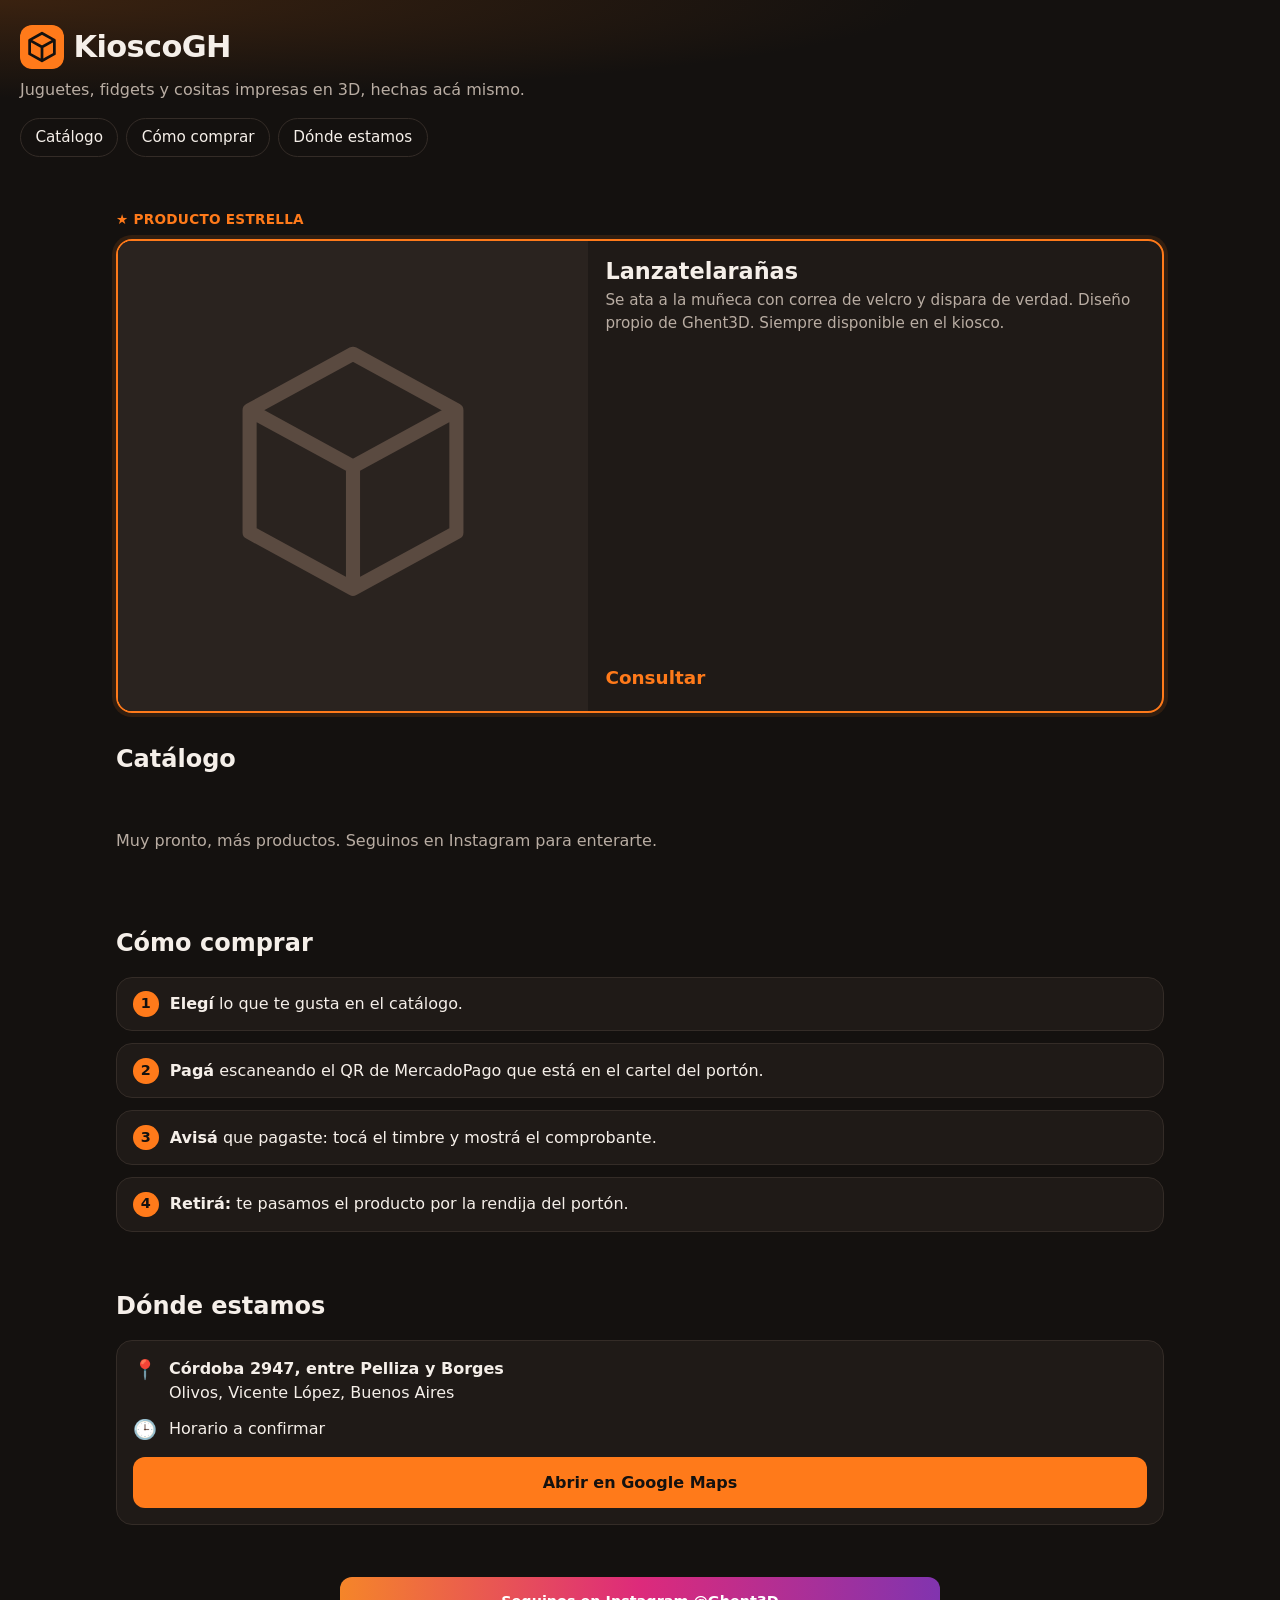
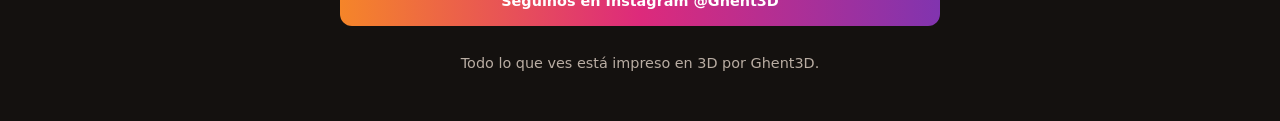
==== index.html @ 47c59bff "Web del catálogo de KioscoGH Co-Authored-By: Claude Opus 5.5 <noreply@anthropic.com> Claude-Session:" ====
<!DOCTYPE html>
<html lang="es-AR">
<head>
  <meta charset="utf-8">
  <meta name="viewport" content="width=device-width, initial-scale=1, viewport-fit=cover">
  <title>KioscoGH · Impresiones 3D en Olivos</title>
  <meta name="description" content="Kiosco de productos impresos en 3D en Córdoba 2947, Olivos. Mirá el catálogo, pagá con QR de MercadoPago y retirá en el momento.">
  <meta name="theme-color" content="#14110f">
  <link rel="icon" href="img/favicon.svg" type="image/svg+xml">
  <link rel="stylesheet" href="css/estilos.css">
</head>
<body>
  <header class="hero">
    <div class="hero__marca">
      <img src="img/favicon.svg" alt="" width="44" height="44">
      <span id="nombre">KioscoGH</span>
    </div>
    <p class="hero__bajada" id="bajada">Juguetes, fidgets y cositas impresas en 3D, hechas acá mismo.</p>
    <p class="aviso" id="aviso" hidden></p>
    <nav class="atajos">
      <a href="#catalogo">Catálogo</a>
      <a href="#comprar">Cómo comprar</a>
      <a href="#donde">Dónde estamos</a>
    </nav>
  </header>

  <main>
    <section id="estrella" class="seccion estrella" hidden>
      <p class="estrella__rotulo">★ Producto estrella</p>
      <div id="estrella-tarjeta"></div>
    </section>

    <section id="catalogo" class="seccion">
      <h2>Catálogo</h2>
      <div class="filtros" id="filtros" role="tablist" aria-label="Filtrar por categoría"></div>
      <div class="grilla" id="grilla">
        <p class="cargando">Cargando productos…</p>
      </div>
    </section>

    <section id="comprar" class="seccion">
      <h2>Cómo comprar</h2>
      <ol class="pasos">
        <li><strong>Elegí</strong> lo que te gusta en el catálogo.</li>
        <li><strong>Pagá</strong> escaneando el QR de MercadoPago que está en el cartel del portón.<span id="alias-linea"></span></li>
        <li><strong>Avisá</strong> que pagaste: tocá el timbre y mostrá el comprobante.</li>
        <li><strong>Retirá:</strong> te pasamos el producto por la rendija del portón.</li>
      </ol>
    </section>

    <section id="donde" class="seccion">
      <h2>Dónde estamos</h2>
      <div class="tarjeta-info">
        <p class="dato"><span class="icono" aria-hidden="true">📍</span><span><strong id="direccion">Córdoba 2947, entre Pelliza y Borges</strong><br><span id="localidad">Olivos, Vicente López, Buenos Aires</span></span></p>
        <p class="dato"><span class="icono" aria-hidden="true">🕒</span><span id="horario">Horario a confirmar</span></p>
        <a class="boton" id="mapa" target="_blank" rel="noopener" href="https://www.google.com/maps/search/?api=1&query=C%C3%B3rdoba%202947%2C%20Olivos%2C%20Buenos%20Aires">Abrir en Google Maps</a>
      </div>
    </section>
  </main>

  <footer class="pie">
    <a class="boton boton--ig" id="instagram" target="_blank" rel="noopener" href="https://instagram.com/Ghent3D">Seguinos en Instagram @<span id="ig-usuario">Ghent3D</span></a>
    <a class="boton boton--wa" id="whatsapp" target="_blank" rel="noopener" hidden>Escribinos por WhatsApp</a>
    <p>Todo lo que ves está impreso en 3D por Ghent3D.</p>
  </footer>

  <script src="js/app.js"></script>
</body>
</html>
---- css/estilos.css ----
:root{
  --fondo:#14110f; --panel:#1f1a17; --borde:#342c27; --texto:#f5efe9; --suave:#b9ada3;
  --naranja:#ff7a1a; --verde:#3ecf8e; --rojo:#ff5a5a; --radio:16px;
}
*{box-sizing:border-box}
[hidden]{display:none !important}
html{scroll-behavior:smooth}
body{margin:0;background:var(--fondo);color:var(--texto);font:16px/1.5 system-ui,-apple-system,"Segoe UI",Roboto,sans-serif;-webkit-font-smoothing:antialiased}
img{max-width:100%;display:block}
a{color:inherit}
h2{font-size:1.5rem;margin:0 0 1rem}

.hero{padding:calc(1.5rem + env(safe-area-inset-top)) 1.25rem 1.25rem;background:radial-gradient(120% 90% at 0% 0%,#3a2210 0%,var(--fondo) 60%)}
.hero__marca{display:flex;align-items:center;gap:.6rem;font-weight:800;font-size:1.9rem;letter-spacing:-.02em}
.hero__marca img{border-radius:12px}
.hero__bajada{color:var(--suave);margin:.5rem 0 1rem;max-width:34rem}
.aviso{background:var(--naranja);color:#14110f;font-weight:700;padding:.6rem .9rem;border-radius:12px;margin:0 0 1rem}
.atajos{display:flex;gap:.5rem;overflow-x:auto;padding-bottom:.25rem}
.atajos a{flex:0 0 auto;text-decoration:none;border:1px solid var(--borde);padding:.45rem .9rem;border-radius:999px;font-size:.95rem}

.seccion{padding:1.75rem 1.25rem;max-width:68rem;margin:0 auto}
.filtros{display:flex;gap:.5rem;overflow-x:auto;margin-bottom:1rem;padding-bottom:.25rem}
.filtros button{flex:0 0 auto;font:inherit;font-size:.9rem;color:var(--texto);background:var(--panel);border:1px solid var(--borde);padding:.45rem .9rem;border-radius:999px;cursor:pointer}
.filtros button[aria-selected="true"]{background:var(--naranja);border-color:var(--naranja);color:#14110f;font-weight:700}

.grilla{display:grid;grid-template-columns:repeat(2,1fr);gap:.75rem}
@media (min-width:640px){.grilla{grid-template-columns:repeat(3,1fr);gap:1rem}}
@media (min-width:960px){.grilla{grid-template-columns:repeat(4,1fr)}}
.cargando,.vacio{grid-column:1/-1;color:var(--suave)}

.producto{background:var(--panel);border:1px solid var(--borde);border-radius:var(--radio);overflow:hidden;display:flex;flex-direction:column;position:relative}
.producto__foto{aspect-ratio:1/1;width:100%;object-fit:cover;background:#2a231f}
.producto__cuerpo{padding:.7rem .8rem .9rem;display:flex;flex-direction:column;gap:.25rem;flex:1}
.producto__nombre{font-weight:700;font-size:1rem;margin:0;line-height:1.25}
.producto__desc{color:var(--suave);font-size:.85rem;margin:0}
.producto__precio{margin-top:auto;padding-top:.35rem;font-weight:800;font-size:1.15rem;color:var(--naranja)}
.producto--agotado .producto__foto{filter:grayscale(1) opacity(.55)}
.etiqueta{position:absolute;top:.5rem;left:.5rem;font-size:.75rem;font-weight:700;padding:.2rem .55rem;border-radius:999px}
.etiqueta--agotado{background:var(--rojo);color:#fff}
.etiqueta--destacado{background:var(--naranja);color:#14110f}

.pasos{margin:0;padding:0;list-style:none;counter-reset:paso;display:grid;gap:.75rem}
.pasos li{counter-increment:paso;background:var(--panel);border:1px solid var(--borde);border-radius:var(--radio);padding:.9rem 1rem .9rem 3.3rem;position:relative}
.pasos li::before{content:counter(paso);position:absolute;left:1rem;top:.85rem;width:1.6rem;height:1.6rem;border-radius:50%;background:var(--naranja);color:#14110f;font-weight:800;display:grid;place-items:center;font-size:.9rem}
.alias{display:block;color:var(--suave);font-size:.9rem;margin-top:.25rem}

.tarjeta-info{background:var(--panel);border:1px solid var(--borde);border-radius:var(--radio);padding:1rem}
.dato{display:flex;gap:.75rem;margin:0 0 .8rem}
.icono{font-size:1.2rem;line-height:1.4}

.boton{display:block;text-align:center;text-decoration:none;font-weight:700;padding:.85rem 1rem;border-radius:12px;background:var(--naranja);color:#14110f}
.boton--ig{background:linear-gradient(90deg,#f58529,#dd2a7b,#8134af);color:#fff}
.boton--wa{background:#25d366;color:#0b2e17}
.pie{padding:1.5rem 1.25rem calc(2rem + env(safe-area-inset-bottom));max-width:40rem;margin:0 auto;display:grid;gap:.75rem;text-align:center;color:var(--suave);font-size:.9rem}

.estrella{padding-bottom:0}
.estrella__rotulo{margin:0 0 .6rem;font-weight:800;color:var(--naranja);letter-spacing:.02em;text-transform:uppercase;font-size:.85rem}
.producto--estrella{border:2px solid var(--naranja);box-shadow:0 0 0 4px rgba(255,122,26,.12)}
@media (min-width:640px){.producto--estrella{flex-direction:row}.producto--estrella .producto__foto{width:45%}}
.producto--estrella .producto__nombre{font-size:1.4rem}
.producto--estrella .producto__desc{font-size:.95rem}
.producto--estrella .producto__cuerpo{padding:1rem 1.1rem 1.2rem}
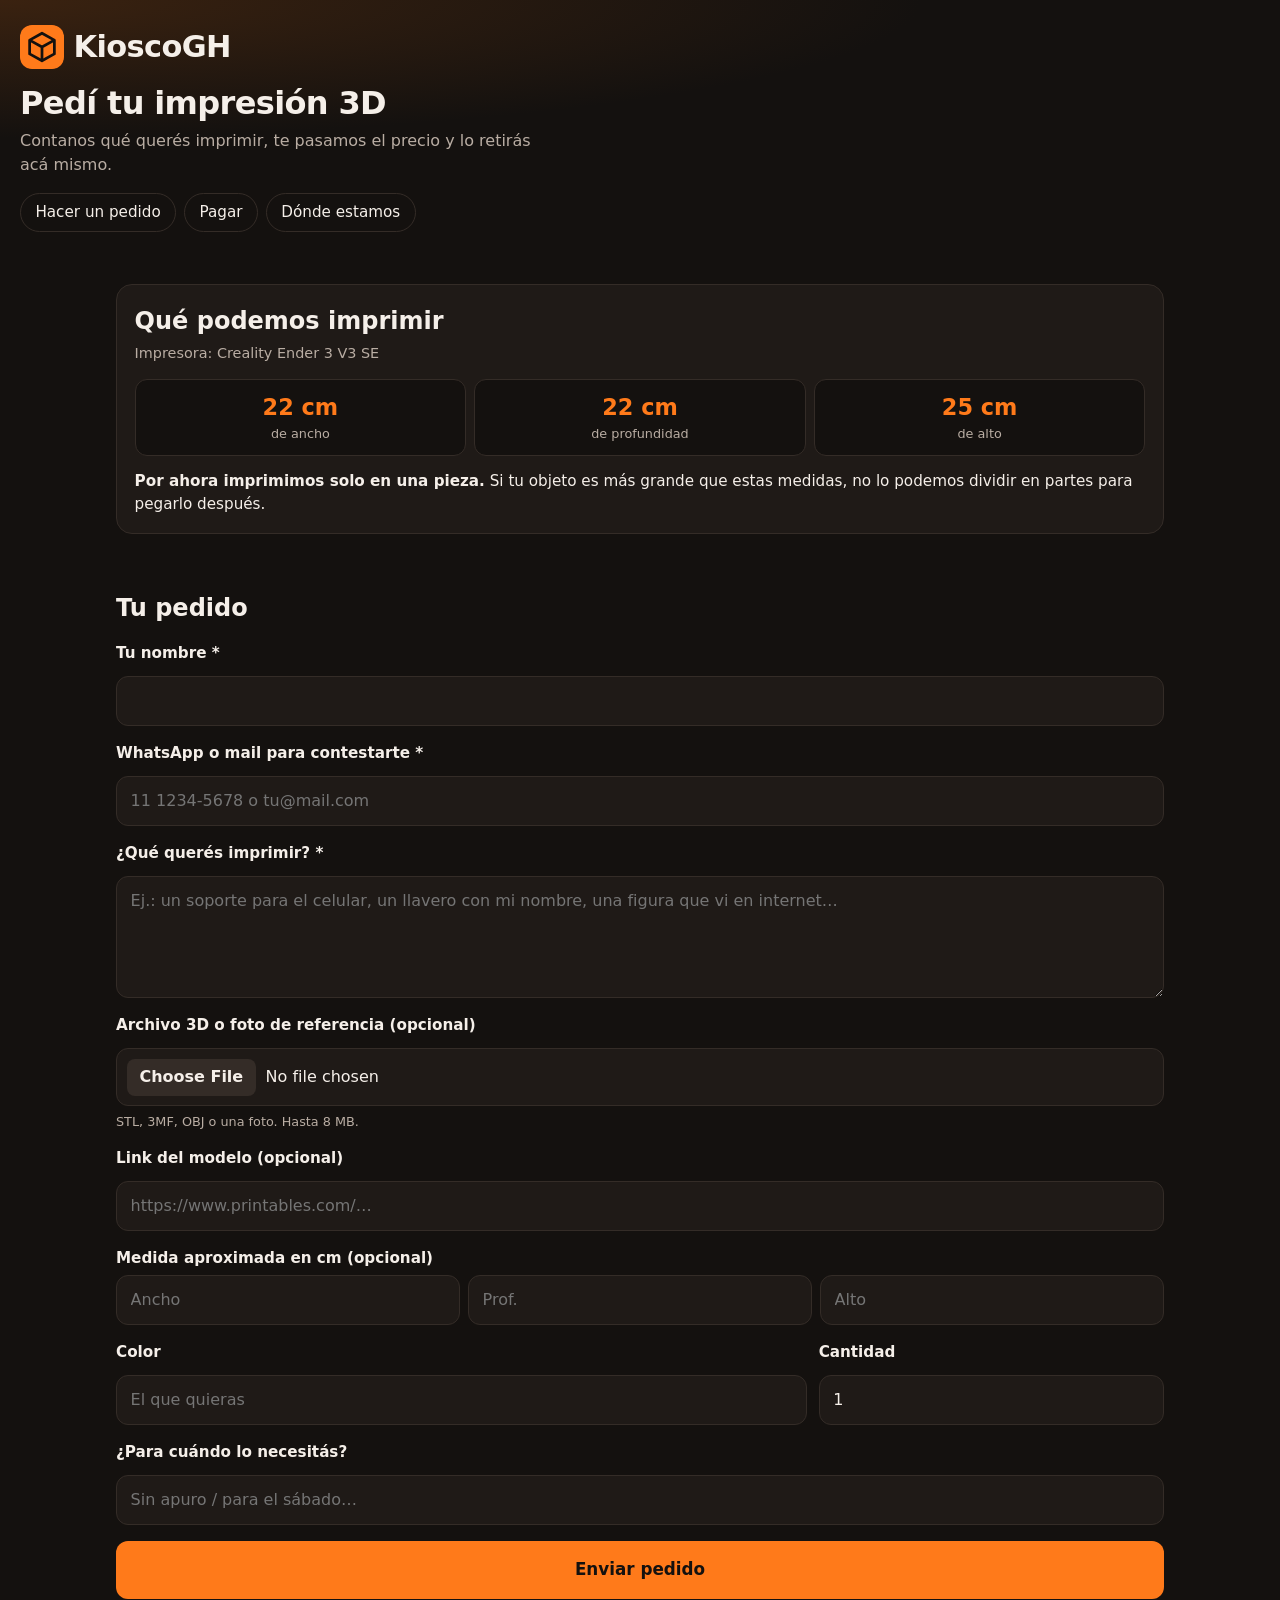
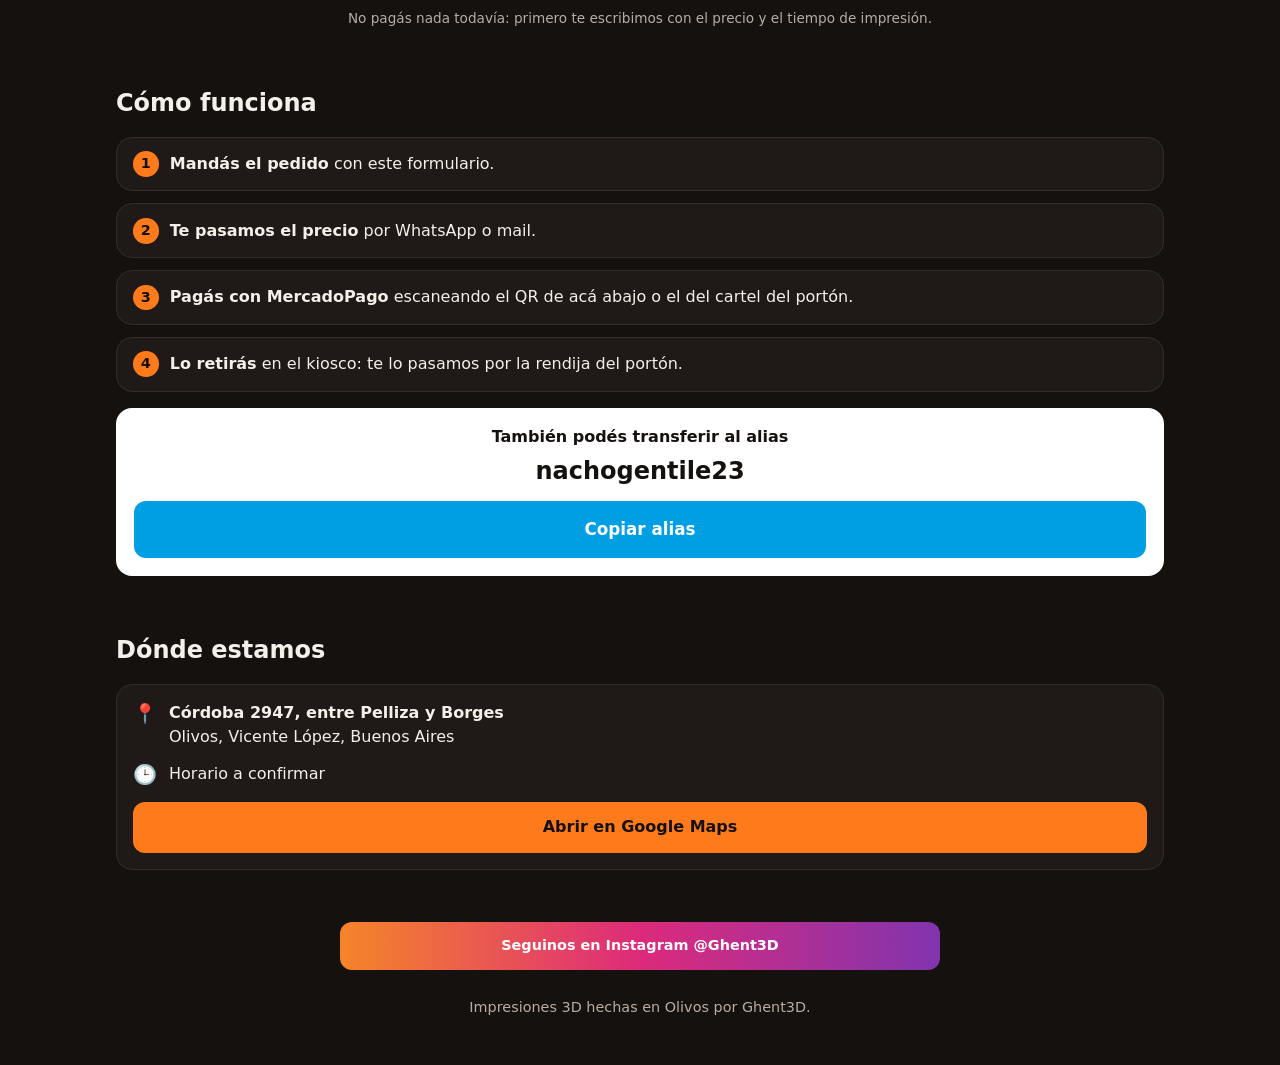
==== commit c104d460: "Rehacer la web como página de pedidos de impresión 3D Saca el catálogo y el lanzatelarañas. Formular" ====
--- a/index.html
+++ b/index.html
@@ -3,8 +3,8 @@
 <head>
   <meta charset="utf-8">
   <meta name="viewport" content="width=device-width, initial-scale=1, viewport-fit=cover">
-  <title>KioscoGH · Impresiones 3D en Olivos</title>
-  <meta name="description" content="Kiosco de productos impresos en 3D en Córdoba 2947, Olivos. Mirá el catálogo, pagá con QR de MercadoPago y retirá en el momento.">
+  <title>KioscoGH · Pedidos de impresión 3D</title>
+  <meta name="description" content="Pedí tu impresión 3D en KioscoGH, Córdoba 2947, Olivos. Mandá tu idea o tu archivo, te pasamos el precio y lo retirás en el kiosco.">
   <meta name="theme-color" content="#14110f">
   <link rel="icon" href="img/favicon.svg" type="image/svg+xml">
   <link rel="stylesheet" href="css/estilos.css">
@@ -13,57 +13,126 @@
   <header class="hero">
     <div class="hero__marca">
       <img src="img/favicon.svg" alt="" width="44" height="44">
-      <span id="nombre">KioscoGH</span>
+      <span>KioscoGH</span>
     </div>
-    <p class="hero__bajada" id="bajada">Juguetes, fidgets y cositas impresas en 3D, hechas acá mismo.</p>
-    <p class="aviso" id="aviso" hidden></p>
+    <h1 class="hero__titulo">Pedí tu impresión 3D</h1>
+    <p class="hero__bajada">Contanos qué querés imprimir, te pasamos el precio y lo retirás acá mismo.</p>
     <nav class="atajos">
-      <a href="#catalogo">Catálogo</a>
-      <a href="#comprar">Cómo comprar</a>
+      <a href="#pedido">Hacer un pedido</a>
+      <a href="#pagar">Pagar</a>
       <a href="#donde">Dónde estamos</a>
     </nav>
   </header>
 
   <main>
-    <section id="estrella" class="seccion estrella" hidden>
-      <p class="estrella__rotulo">★ Producto estrella</p>
-      <div id="estrella-tarjeta"></div>
-    </section>
-
-    <section id="catalogo" class="seccion">
-      <h2>Catálogo</h2>
-      <div class="filtros" id="filtros" role="tablist" aria-label="Filtrar por categoría"></div>
-      <div class="grilla" id="grilla">
-        <p class="cargando">Cargando productos…</p>
+    <section class="seccion">
+      <div class="limites">
+        <h2>Qué podemos imprimir</h2>
+        <p class="limites__maq">Impresora: Creality Ender 3 V3 SE</p>
+        <div class="medidas" aria-label="Medida máxima de la pieza">
+          <div><strong>22 cm</strong><span>de ancho</span></div>
+          <div><strong>22 cm</strong><span>de profundidad</span></div>
+          <div><strong>25 cm</strong><span>de alto</span></div>
+        </div>
+        <p class="limites__nota"><strong>Por ahora imprimimos solo en una pieza.</strong> Si tu objeto es más grande que estas medidas, no lo podemos dividir en partes para pegarlo después.</p>
       </div>
     </section>
 
-    <section id="comprar" class="seccion">
-      <h2>Cómo comprar</h2>
+    <section id="pedido" class="seccion">
+      <h2>Tu pedido</h2>
+      <form class="form" name="pedido" method="POST" action="/gracias.html" enctype="multipart/form-data" data-netlify="true" netlify-honeypot="bot-field">
+        <input type="hidden" name="form-name" value="pedido">
+        <p hidden><label>No completar: <input name="bot-field"></label></p>
+
+        <label class="campo">
+          <span>Tu nombre *</span>
+          <input name="nombre" required autocomplete="name">
+        </label>
+
+        <label class="campo">
+          <span>WhatsApp o mail para contestarte *</span>
+          <input name="contacto" required autocomplete="tel" placeholder="11 1234-5678 o tu@mail.com">
+        </label>
+
+        <label class="campo">
+          <span>¿Qué querés imprimir? *</span>
+          <textarea name="descripcion" rows="4" required placeholder="Ej.: un soporte para el celular, un llavero con mi nombre, una figura que vi en internet…"></textarea>
+        </label>
+
+        <label class="campo">
+          <span>Archivo 3D o foto de referencia (opcional)</span>
+          <input type="file" name="archivo" id="archivo" accept=".stl,.3mf,.obj,image/*">
+          <small>STL, 3MF, OBJ o una foto. Hasta 8 MB.</small>
+          <small class="error" id="archivo-error" hidden>El archivo pesa más de 8 MB. Pegá el link en el campo de abajo.</small>
+        </label>
+
+        <label class="campo">
+          <span>Link del modelo (opcional)</span>
+          <input type="url" name="link" placeholder="https://www.printables.com/…">
+        </label>
+
+        <fieldset class="campo">
+          <legend>Medida aproximada en cm (opcional)</legend>
+          <div class="trio">
+            <label><input type="number" name="ancho" id="ancho" min="0" step="0.1" inputmode="decimal" placeholder="Ancho"></label>
+            <label><input type="number" name="profundidad" id="profundidad" min="0" step="0.1" inputmode="decimal" placeholder="Prof."></label>
+            <label><input type="number" name="alto" id="alto" min="0" step="0.1" inputmode="decimal" placeholder="Alto"></label>
+          </div>
+          <small class="error" id="medida-error" hidden>Eso pasa el tamaño máximo (22 × 22 × 25 cm). Como por ahora imprimimos solo en una pieza, habría que achicarlo.</small>
+        </fieldset>
+
+        <div class="dos">
+          <label class="campo">
+            <span>Color</span>
+            <input name="color" placeholder="El que quieras">
+          </label>
+          <label class="campo">
+            <span>Cantidad</span>
+            <input type="number" name="cantidad" min="1" value="1" inputmode="numeric">
+          </label>
+        </div>
+
+        <label class="campo">
+          <span>¿Para cuándo lo necesitás?</span>
+          <input name="fecha" placeholder="Sin apuro / para el sábado…">
+        </label>
+
+        <button class="boton" type="submit" id="enviar">Enviar pedido</button>
+        <p class="nota">No pagás nada todavía: primero te escribimos con el precio y el tiempo de impresión.</p>
+      </form>
+    </section>
+
+    <section id="pagar" class="seccion">
+      <h2>Cómo funciona</h2>
       <ol class="pasos">
-        <li><strong>Elegí</strong> lo que te gusta en el catálogo.</li>
-        <li><strong>Pagá</strong> escaneando el QR de MercadoPago que está en el cartel del portón.<span id="alias-linea"></span></li>
-        <li><strong>Avisá</strong> que pagaste: tocá el timbre y mostrá el comprobante.</li>
-        <li><strong>Retirá:</strong> te pasamos el producto por la rendija del portón.</li>
+        <li><strong>Mandás el pedido</strong> con este formulario.</li>
+        <li><strong>Te pasamos el precio</strong> por WhatsApp o mail.</li>
+        <li><strong>Pagás con MercadoPago</strong> escaneando el QR de acá abajo o el del cartel del portón.</li>
+        <li><strong>Lo retirás</strong> en el kiosco: te lo pasamos por la rendija del portón.</li>
       </ol>
+      <div class="pago" id="pago">
+        <!-- QR_MERCADOPAGO -->
+        <p class="pago__pendiente">También podés transferir al alias</p>
+        <p class="alias"><strong id="alias">nachogentile23</strong></p>
+        <button type="button" class="boton boton--copiar" id="copiar-alias">Copiar alias</button>
+      </div>
     </section>
 
     <section id="donde" class="seccion">
       <h2>Dónde estamos</h2>
       <div class="tarjeta-info">
-        <p class="dato"><span class="icono" aria-hidden="true">📍</span><span><strong id="direccion">Córdoba 2947, entre Pelliza y Borges</strong><br><span id="localidad">Olivos, Vicente López, Buenos Aires</span></span></p>
-        <p class="dato"><span class="icono" aria-hidden="true">🕒</span><span id="horario">Horario a confirmar</span></p>
-        <a class="boton" id="mapa" target="_blank" rel="noopener" href="https://www.google.com/maps/search/?api=1&query=C%C3%B3rdoba%202947%2C%20Olivos%2C%20Buenos%20Aires">Abrir en Google Maps</a>
+        <p class="dato"><span class="icono" aria-hidden="true">📍</span><span><strong>Córdoba 2947, entre Pelliza y Borges</strong><br>Olivos, Vicente López, Buenos Aires</span></p>
+        <p class="dato"><span class="icono" aria-hidden="true">🕒</span><span>Horario a confirmar</span></p>
+        <a class="boton" target="_blank" rel="noopener" href="https://www.google.com/maps/search/?api=1&query=C%C3%B3rdoba%202947%2C%20Olivos%2C%20Buenos%20Aires">Abrir en Google Maps</a>
       </div>
     </section>
   </main>
 
   <footer class="pie">
-    <a class="boton boton--ig" id="instagram" target="_blank" rel="noopener" href="https://instagram.com/Ghent3D">Seguinos en Instagram @<span id="ig-usuario">Ghent3D</span></a>
-    <a class="boton boton--wa" id="whatsapp" target="_blank" rel="noopener" hidden>Escribinos por WhatsApp</a>
-    <p>Todo lo que ves está impreso en 3D por Ghent3D.</p>
+    <a class="boton boton--ig" target="_blank" rel="noopener" href="https://instagram.com/Ghent3D">Seguinos en Instagram @Ghent3D</a>
+    <p>Impresiones 3D hechas en Olivos por Ghent3D.</p>
   </footer>
 
-  <script src="js/app.js"></script>
+  <script src="js/pedido.js"></script>
 </body>
 </html>
--- a/css/estilos.css
+++ b/css/estilos.css
@@ -19,30 +19,9 @@
 .atajos a{flex:0 0 auto;text-decoration:none;border:1px solid var(--borde);padding:.45rem .9rem;border-radius:999px;font-size:.95rem}
 
 .seccion{padding:1.75rem 1.25rem;max-width:68rem;margin:0 auto}
-.filtros{display:flex;gap:.5rem;overflow-x:auto;margin-bottom:1rem;padding-bottom:.25rem}
-.filtros button{flex:0 0 auto;font:inherit;font-size:.9rem;color:var(--texto);background:var(--panel);border:1px solid var(--borde);padding:.45rem .9rem;border-radius:999px;cursor:pointer}
-.filtros button[aria-selected="true"]{background:var(--naranja);border-color:var(--naranja);color:#14110f;font-weight:700}
-
-.grilla{display:grid;grid-template-columns:repeat(2,1fr);gap:.75rem}
-@media (min-width:640px){.grilla{grid-template-columns:repeat(3,1fr);gap:1rem}}
-@media (min-width:960px){.grilla{grid-template-columns:repeat(4,1fr)}}
-.cargando,.vacio{grid-column:1/-1;color:var(--suave)}
-
-.producto{background:var(--panel);border:1px solid var(--borde);border-radius:var(--radio);overflow:hidden;display:flex;flex-direction:column;position:relative}
-.producto__foto{aspect-ratio:1/1;width:100%;object-fit:cover;background:#2a231f}
-.producto__cuerpo{padding:.7rem .8rem .9rem;display:flex;flex-direction:column;gap:.25rem;flex:1}
-.producto__nombre{font-weight:700;font-size:1rem;margin:0;line-height:1.25}
-.producto__desc{color:var(--suave);font-size:.85rem;margin:0}
-.producto__precio{margin-top:auto;padding-top:.35rem;font-weight:800;font-size:1.15rem;color:var(--naranja)}
-.producto--agotado .producto__foto{filter:grayscale(1) opacity(.55)}
-.etiqueta{position:absolute;top:.5rem;left:.5rem;font-size:.75rem;font-weight:700;padding:.2rem .55rem;border-radius:999px}
-.etiqueta--agotado{background:var(--rojo);color:#fff}
-.etiqueta--destacado{background:var(--naranja);color:#14110f}
-
 .pasos{margin:0;padding:0;list-style:none;counter-reset:paso;display:grid;gap:.75rem}
 .pasos li{counter-increment:paso;background:var(--panel);border:1px solid var(--borde);border-radius:var(--radio);padding:.9rem 1rem .9rem 3.3rem;position:relative}
 .pasos li::before{content:counter(paso);position:absolute;left:1rem;top:.85rem;width:1.6rem;height:1.6rem;border-radius:50%;background:var(--naranja);color:#14110f;font-weight:800;display:grid;place-items:center;font-size:.9rem}
-.alias{display:block;color:var(--suave);font-size:.9rem;margin-top:.25rem}
 
 .tarjeta-info{background:var(--panel);border:1px solid var(--borde);border-radius:var(--radio);padding:1rem}
 .dato{display:flex;gap:.75rem;margin:0 0 .8rem}
@@ -53,10 +32,39 @@
 .boton--wa{background:#25d366;color:#0b2e17}
 .pie{padding:1.5rem 1.25rem calc(2rem + env(safe-area-inset-bottom));max-width:40rem;margin:0 auto;display:grid;gap:.75rem;text-align:center;color:var(--suave);font-size:.9rem}
 
-.estrella{padding-bottom:0}
-.estrella__rotulo{margin:0 0 .6rem;font-weight:800;color:var(--naranja);letter-spacing:.02em;text-transform:uppercase;font-size:.85rem}
-.producto--estrella{border:2px solid var(--naranja);box-shadow:0 0 0 4px rgba(255,122,26,.12)}
-@media (min-width:640px){.producto--estrella{flex-direction:row}.producto--estrella .producto__foto{width:45%}}
-.producto--estrella .producto__nombre{font-size:1.4rem}
-.producto--estrella .producto__desc{font-size:.95rem}
-.producto--estrella .producto__cuerpo{padding:1rem 1.1rem 1.2rem}
+.hero__titulo{font-size:2rem;line-height:1.1;margin:1rem 0 0;letter-spacing:-.02em}
+
+.limites{background:var(--panel);border:1px solid var(--borde);border-radius:var(--radio);padding:1.1rem}
+.limites h2{margin-bottom:.25rem}
+.limites__maq{color:var(--suave);margin:0 0 .9rem;font-size:.9rem}
+.medidas{display:grid;grid-template-columns:repeat(3,1fr);gap:.5rem;margin-bottom:.9rem}
+.medidas div{background:var(--fondo);border:1px solid var(--borde);border-radius:12px;padding:.7rem .4rem;text-align:center;display:grid}
+.medidas strong{font-size:1.4rem;color:var(--naranja)}
+.medidas span{font-size:.8rem;color:var(--suave)}
+.limites__nota{margin:0;font-size:.95rem}
+
+.form{display:grid;gap:1rem}
+.campo{display:grid;gap:.35rem;border:0;padding:0;margin:0;min-width:0}
+.campo>span,.campo legend{font-weight:600;font-size:.95rem;padding:0;margin-bottom:.35rem}
+.campo small{color:var(--suave);font-size:.8rem}
+.campo small.error,.error{color:var(--rojo)}
+input,textarea{width:100%;font:inherit;font-size:16px;color:var(--texto);background:var(--panel);border:1px solid var(--borde);border-radius:12px;padding:.75rem .85rem}
+input:focus,textarea:focus{outline:2px solid var(--naranja);outline-offset:1px;border-color:transparent}
+input[type=file]{padding:.6rem}
+input[type=file]::file-selector-button{font:inherit;font-weight:600;border:0;border-radius:8px;background:var(--borde);color:var(--texto);padding:.4rem .8rem;margin-right:.6rem}
+textarea{resize:vertical}
+.trio{display:grid;grid-template-columns:repeat(3,1fr);gap:.5rem}
+.dos{display:grid;grid-template-columns:2fr 1fr;gap:.75rem}
+button.boton{width:100%;border:0;font:inherit;font-weight:800;font-size:1.05rem;cursor:pointer;padding:1rem}
+button.boton:disabled{opacity:.6}
+.nota{color:var(--suave);font-size:.85rem;margin:-.4rem 0 0;text-align:center}
+
+.pago{margin-top:1rem;background:#fff;color:#14110f;border-radius:var(--radio);padding:1.1rem;text-align:center}
+.pago img{width:min(260px,80%);margin:.5rem auto}
+.pago__pendiente{margin:0;font-weight:600}
+.pago a{color:#009ee3;font-weight:700}
+
+.gracias{text-align:center;display:grid;gap:1rem;justify-items:center;padding-top:3rem;max-width:30rem}
+.gracias .boton{width:100%}
+.alias{font-size:1.5rem;margin:.25rem 0 .75rem;word-break:break-all}
+.boton--copiar{border:0;font:inherit;font-weight:700;cursor:pointer;background:#009ee3;color:#fff;width:100%}
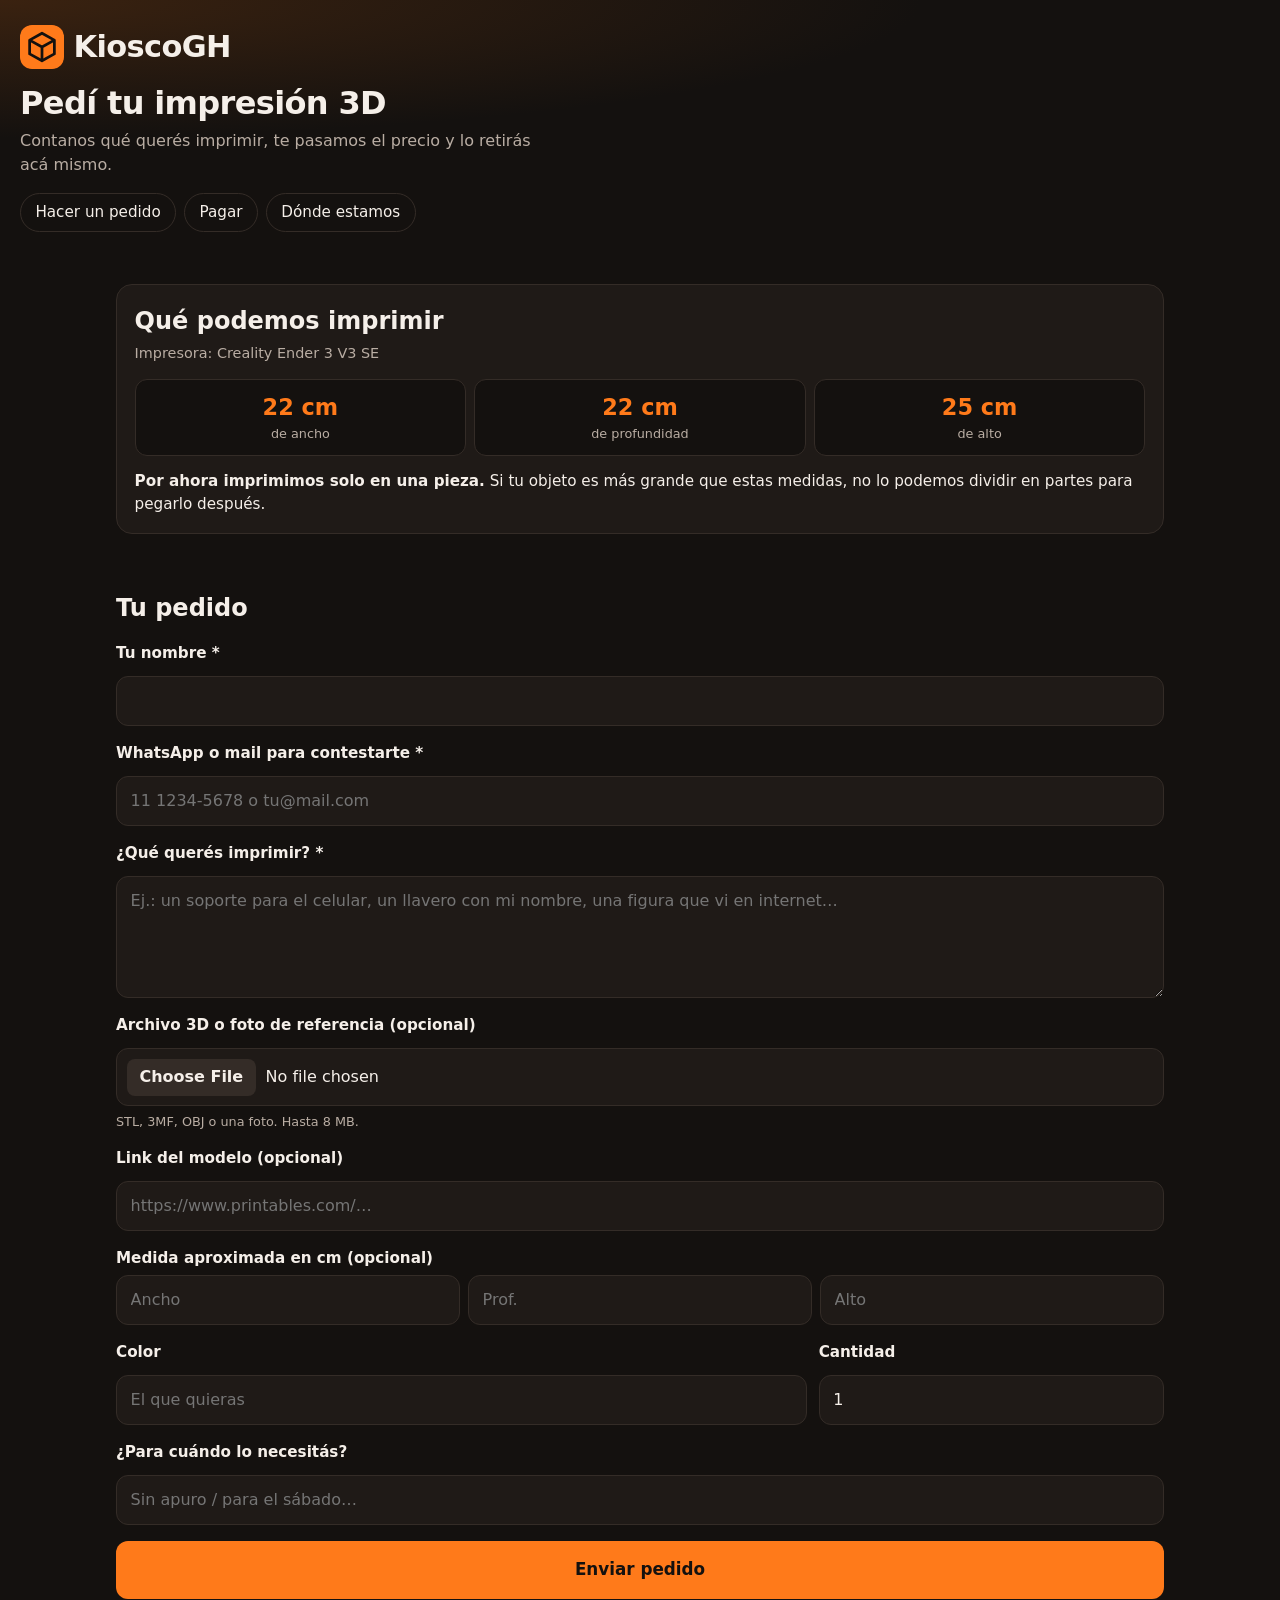
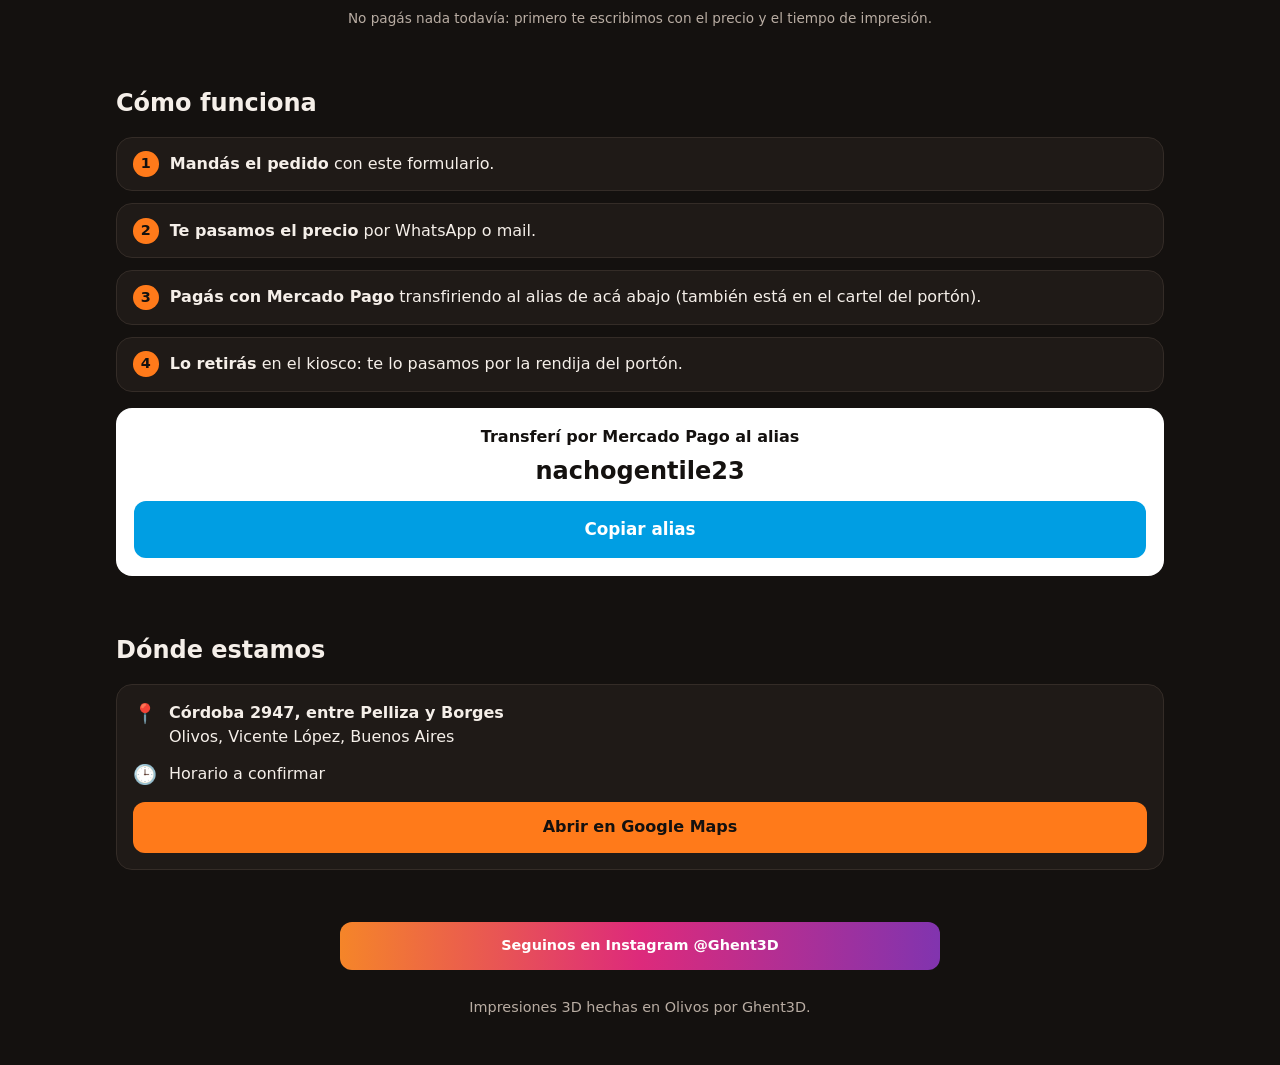
==== commit 66305a39: "Pago por alias de Mercado Pago en vez de QR Co-Authored-By: Claude Opus 5.5 <noreply@anthropic.com> " ====
--- a/index.html
+++ b/index.html
@@ -107,12 +107,12 @@
       <ol class="pasos">
         <li><strong>Mandás el pedido</strong> con este formulario.</li>
         <li><strong>Te pasamos el precio</strong> por WhatsApp o mail.</li>
-        <li><strong>Pagás con MercadoPago</strong> escaneando el QR de acá abajo o el del cartel del portón.</li>
+        <li><strong>Pagás con Mercado Pago</strong> transfiriendo al alias de acá abajo (también está en el cartel del portón).</li>
         <li><strong>Lo retirás</strong> en el kiosco: te lo pasamos por la rendija del portón.</li>
       </ol>
       <div class="pago" id="pago">
         <!-- QR_MERCADOPAGO -->
-        <p class="pago__pendiente">También podés transferir al alias</p>
+        <p class="pago__pendiente">Transferí por Mercado Pago al alias</p>
         <p class="alias"><strong id="alias">nachogentile23</strong></p>
         <button type="button" class="boton boton--copiar" id="copiar-alias">Copiar alias</button>
       </div>
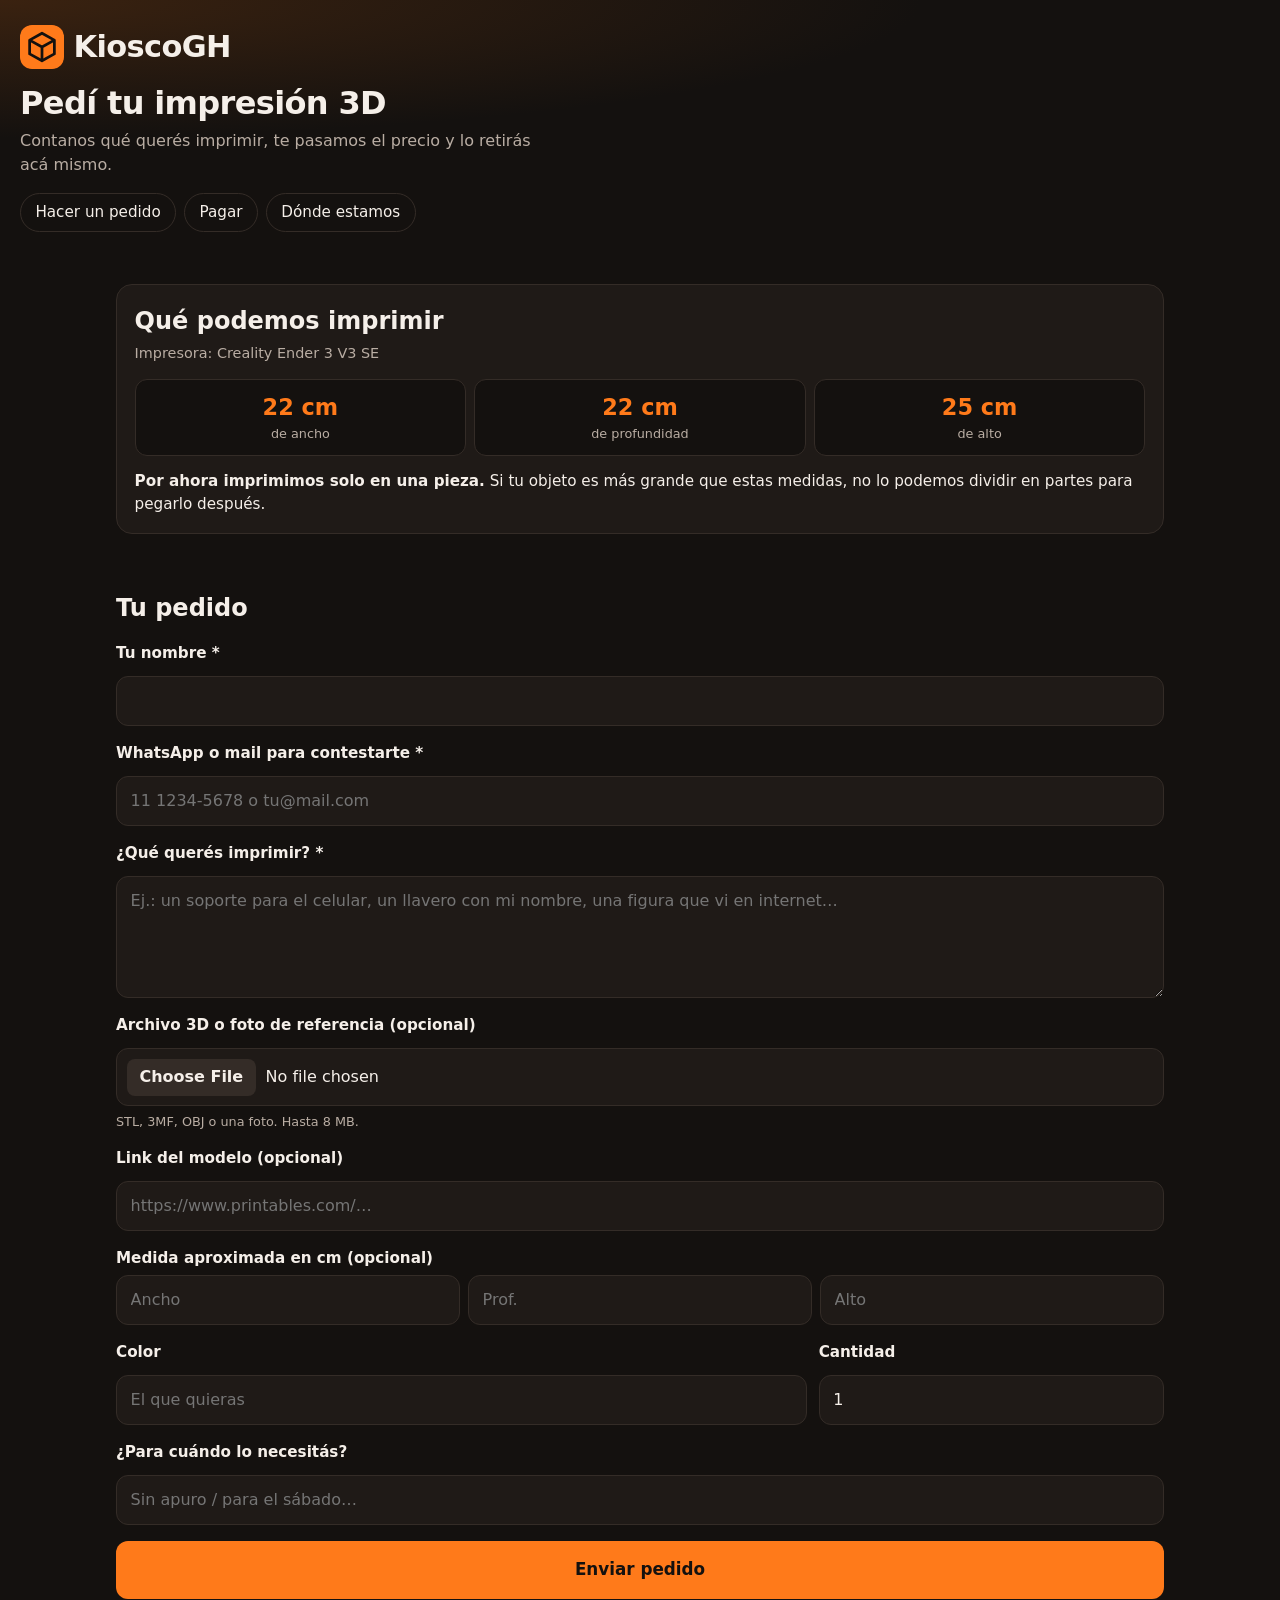
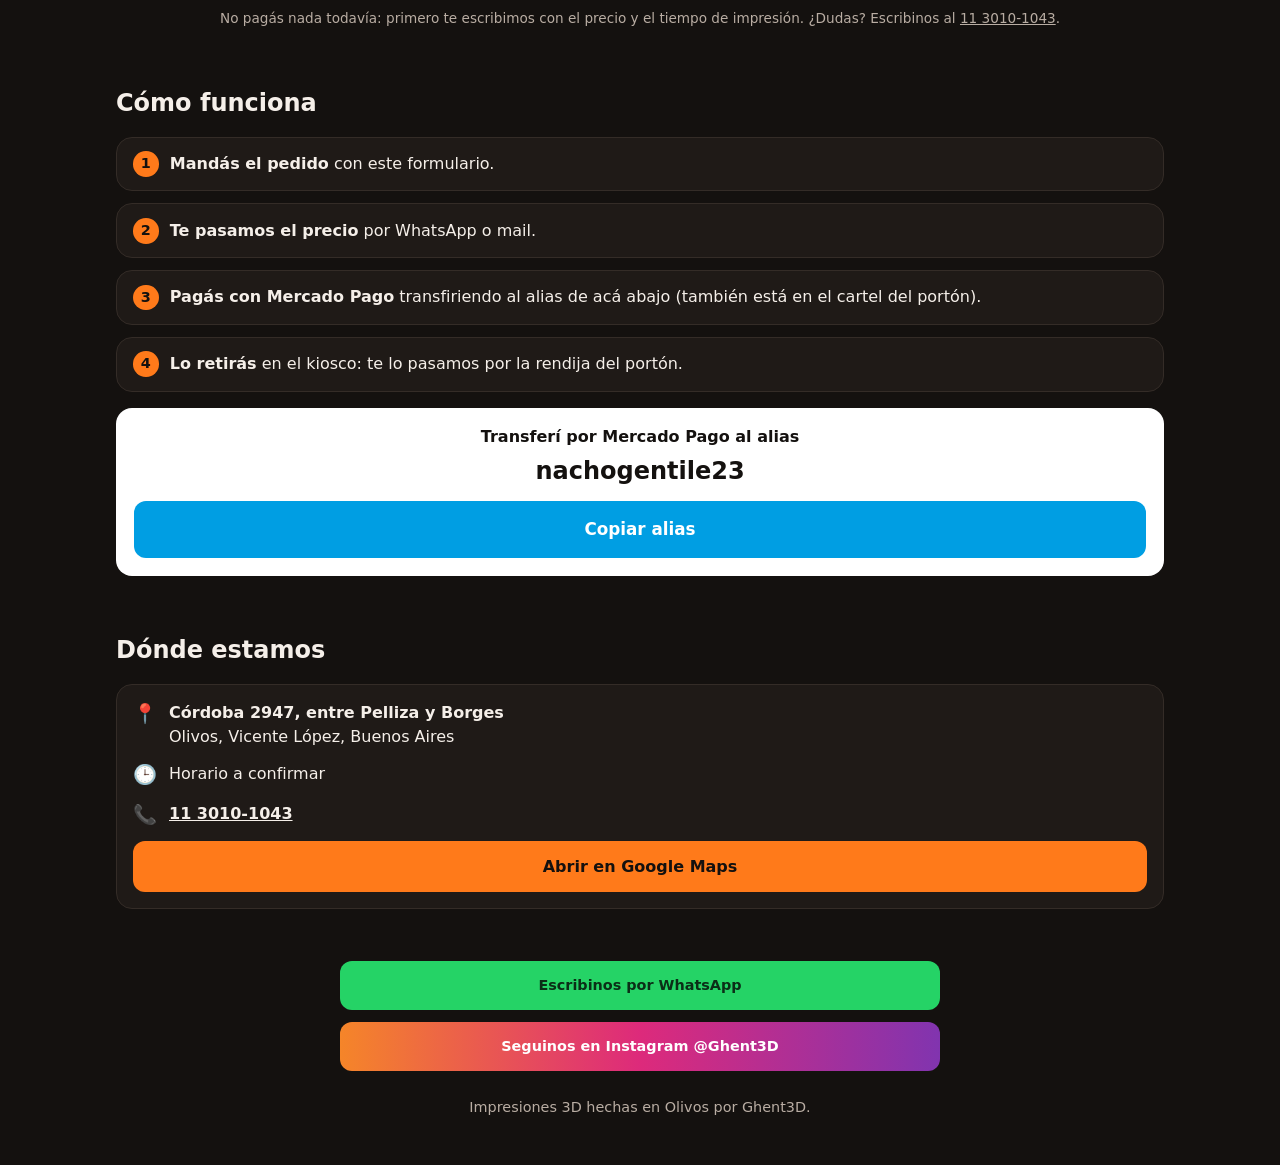
==== commit f1fcd91a: "Agrega teléfono y WhatsApp; QR de la web Co-Authored-By: Claude Opus 5.5 <noreply@anthropic.com> Cla" ====
--- a/index.html
+++ b/index.html
@@ -98,7 +98,7 @@
         </label>
 
         <button class="boton" type="submit" id="enviar">Enviar pedido</button>
-        <p class="nota">No pagás nada todavía: primero te escribimos con el precio y el tiempo de impresión.</p>
+        <p class="nota">No pagás nada todavía: primero te escribimos con el precio y el tiempo de impresión. ¿Dudas? Escribinos al <a href="https://wa.me/5491130101043">11 3010-1043</a>.</p>
       </form>
     </section>
 
@@ -123,12 +123,14 @@
       <div class="tarjeta-info">
         <p class="dato"><span class="icono" aria-hidden="true">📍</span><span><strong>Córdoba 2947, entre Pelliza y Borges</strong><br>Olivos, Vicente López, Buenos Aires</span></p>
         <p class="dato"><span class="icono" aria-hidden="true">🕒</span><span>Horario a confirmar</span></p>
+        <p class="dato"><span class="icono" aria-hidden="true">📞</span><span><a href="tel:+541130101043"><strong>11 3010-1043</strong></a></span></p>
         <a class="boton" target="_blank" rel="noopener" href="https://www.google.com/maps/search/?api=1&query=C%C3%B3rdoba%202947%2C%20Olivos%2C%20Buenos%20Aires">Abrir en Google Maps</a>
       </div>
     </section>
   </main>
 
   <footer class="pie">
+    <a class="boton boton--wa" target="_blank" rel="noopener" href="https://wa.me/5491130101043">Escribinos por WhatsApp</a>
     <a class="boton boton--ig" target="_blank" rel="noopener" href="https://instagram.com/Ghent3D">Seguinos en Instagram @Ghent3D</a>
     <p>Impresiones 3D hechas en Olivos por Ghent3D.</p>
   </footer>
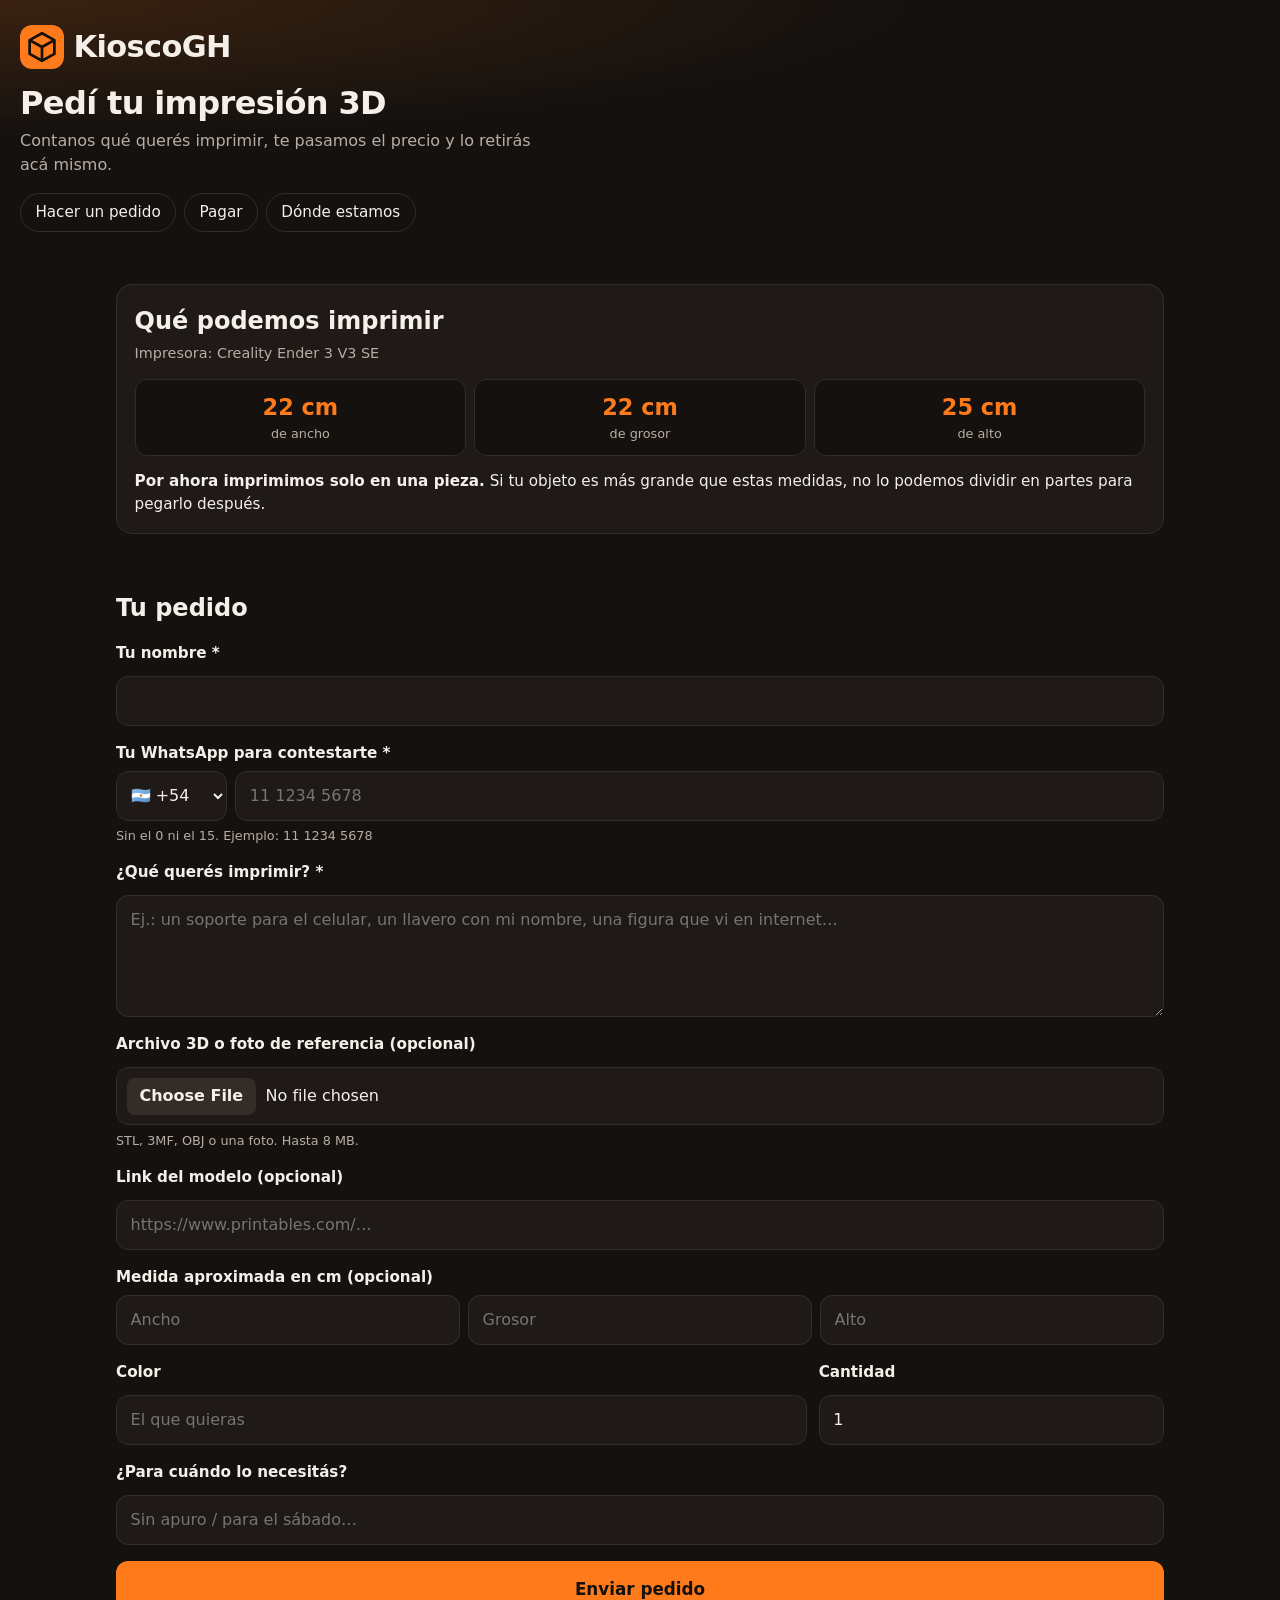
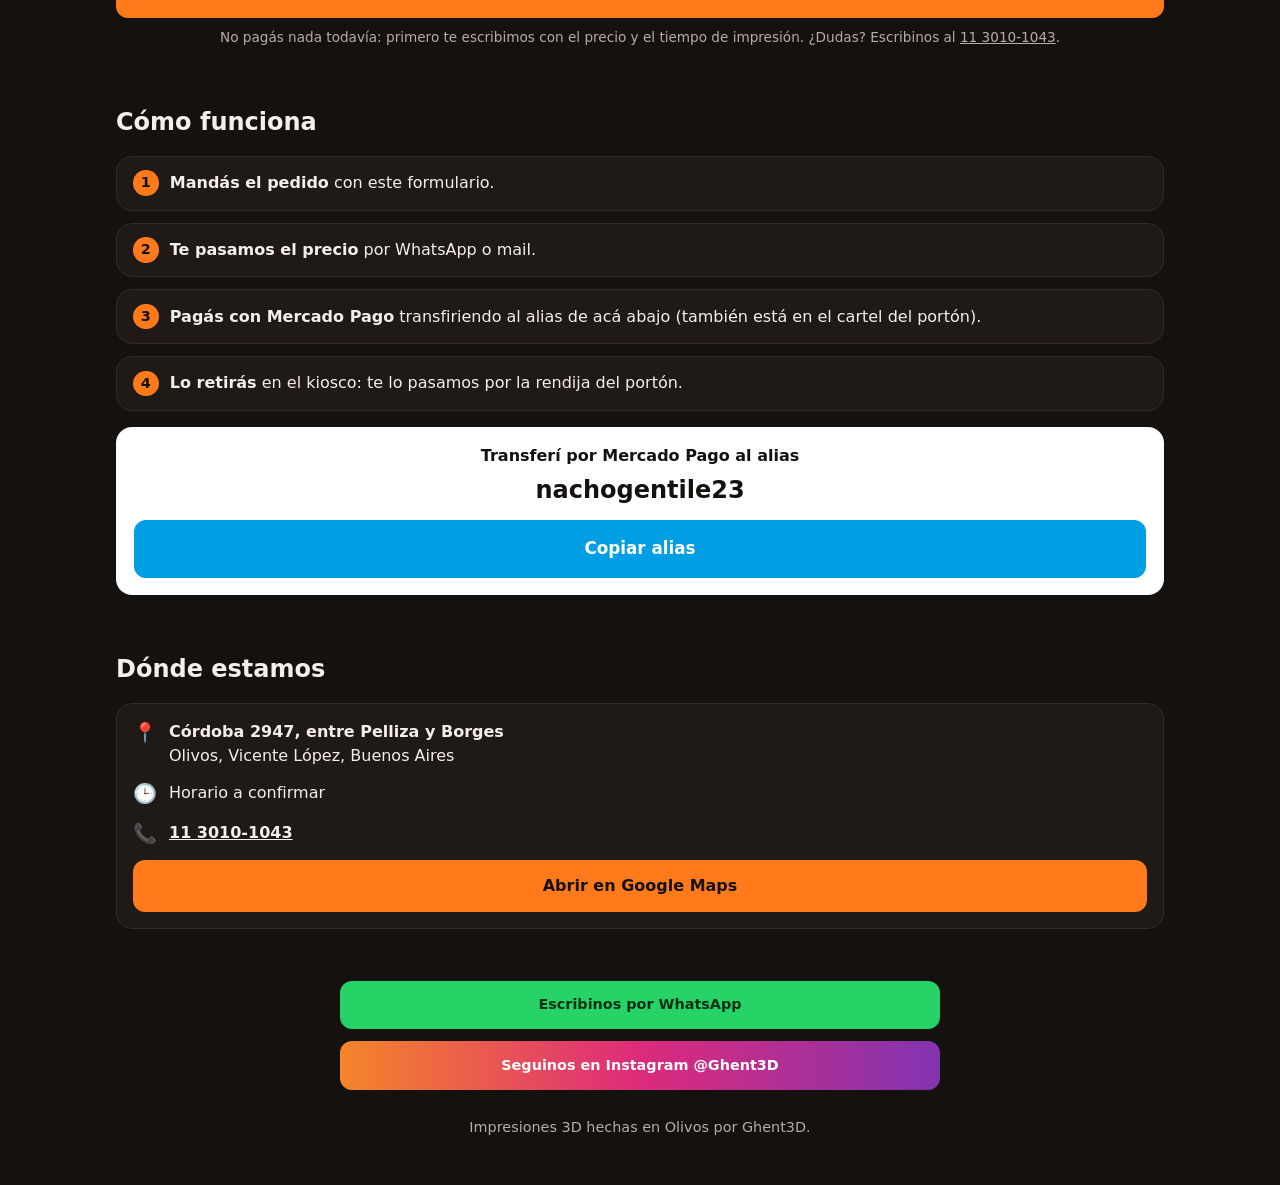
==== commit 92fb2350: "Formulario: solo teléfono con país, y grosor en vez de profundidad Co-Authored-By: Claude Fable 5.1 " ====
--- a/index.html
+++ b/index.html
@@ -31,7 +31,7 @@
         <p class="limites__maq">Impresora: Creality Ender 3 V3 SE</p>
         <div class="medidas" aria-label="Medida máxima de la pieza">
           <div><strong>22 cm</strong><span>de ancho</span></div>
-          <div><strong>22 cm</strong><span>de profundidad</span></div>
+          <div><strong>22 cm</strong><span>de grosor</span></div>
           <div><strong>25 cm</strong><span>de alto</span></div>
         </div>
         <p class="limites__nota"><strong>Por ahora imprimimos solo en una pieza.</strong> Si tu objeto es más grande que estas medidas, no lo podemos dividir en partes para pegarlo después.</p>
@@ -43,16 +43,38 @@
       <form class="form" name="pedido" method="POST" action="/gracias.html" enctype="multipart/form-data" data-netlify="true" netlify-honeypot="bot-field">
         <input type="hidden" name="form-name" value="pedido">
         <p hidden><label>No completar: <input name="bot-field"></label></p>
+        <input type="hidden" name="contacto" id="contacto" value="">
 
         <label class="campo">
           <span>Tu nombre *</span>
           <input name="nombre" required autocomplete="name">
         </label>
 
-        <label class="campo">
-          <span>WhatsApp o mail para contestarte *</span>
-          <input name="contacto" required autocomplete="tel" placeholder="11 1234-5678 o tu@mail.com">
-        </label>
+        <fieldset class="campo">
+          <legend>Tu WhatsApp para contestarte *</legend>
+          <div class="telefono">
+            <select name="pais" id="pais" aria-label="País del número">
+              <option value="+54" data-largo="10" data-ejemplo="11 1234 5678" selected>🇦🇷 +54</option>
+              <option value="+598" data-largo="8" data-ejemplo="91 234 567">🇺🇾 +598</option>
+              <option value="+55" data-largo="10-11" data-ejemplo="11 91234 5678">🇧🇷 +55</option>
+              <option value="+56" data-largo="9" data-ejemplo="9 1234 5678">🇨🇱 +56</option>
+              <option value="+595" data-largo="9" data-ejemplo="981 123 456">🇵🇾 +595</option>
+              <option value="+591" data-largo="8" data-ejemplo="7123 4567">🇧🇴 +591</option>
+              <option value="+51" data-largo="9" data-ejemplo="912 345 678">🇵🇪 +51</option>
+              <option value="+57" data-largo="10" data-ejemplo="301 234 5678">🇨🇴 +57</option>
+              <option value="+58" data-largo="10" data-ejemplo="412 123 4567">🇻🇪 +58</option>
+              <option value="+593" data-largo="9" data-ejemplo="99 123 4567">🇪🇨 +593</option>
+              <option value="+52" data-largo="10" data-ejemplo="55 1234 5678">🇲🇽 +52</option>
+              <option value="+1" data-largo="10" data-ejemplo="212 555 0123">🇺🇸 +1</option>
+              <option value="+34" data-largo="9" data-ejemplo="612 345 678">🇪🇸 +34</option>
+              <option value="+39" data-largo="9-10" data-ejemplo="312 345 6789">🇮🇹 +39</option>
+              <option value="" data-largo="6-15" data-ejemplo="número con código de país">🌎 Otro</option>
+            </select>
+            <input type="tel" name="telefono" id="telefono" required autocomplete="tel-national" inputmode="tel" placeholder="11 1234 5678">
+          </div>
+          <small id="telefono-ayuda">Sin el 0 ni el 15. Ejemplo: 11 1234 5678</small>
+          <small class="error" id="telefono-error" hidden>Ese número no parece de Argentina: tiene que tener 10 dígitos (código de área + número).</small>
+        </fieldset>
 
         <label class="campo">
           <span>¿Qué querés imprimir? *</span>
@@ -75,7 +97,7 @@
           <legend>Medida aproximada en cm (opcional)</legend>
           <div class="trio">
             <label><input type="number" name="ancho" id="ancho" min="0" step="0.1" inputmode="decimal" placeholder="Ancho"></label>
-            <label><input type="number" name="profundidad" id="profundidad" min="0" step="0.1" inputmode="decimal" placeholder="Prof."></label>
+            <label><input type="number" name="grosor" id="grosor" min="0" step="0.1" inputmode="decimal" placeholder="Grosor"></label>
             <label><input type="number" name="alto" id="alto" min="0" step="0.1" inputmode="decimal" placeholder="Alto"></label>
           </div>
           <small class="error" id="medida-error" hidden>Eso pasa el tamaño máximo (22 × 22 × 25 cm). Como por ahora imprimimos solo en una pieza, habría que achicarlo.</small>
--- a/css/estilos.css
+++ b/css/estilos.css
@@ -68,3 +68,6 @@
 .gracias .boton{width:100%}
 .alias{font-size:1.5rem;margin:.25rem 0 .75rem;word-break:break-all}
 .boton--copiar{border:0;font:inherit;font-weight:700;cursor:pointer;background:#009ee3;color:#fff;width:100%}
+.telefono{display:grid;grid-template-columns:auto 1fr;gap:.5rem}
+select{font:inherit;font-size:16px;color:var(--texto);background:var(--panel);border:1px solid var(--borde);border-radius:12px;padding:.75rem .6rem}
+select:focus{outline:2px solid var(--naranja);outline-offset:1px}
